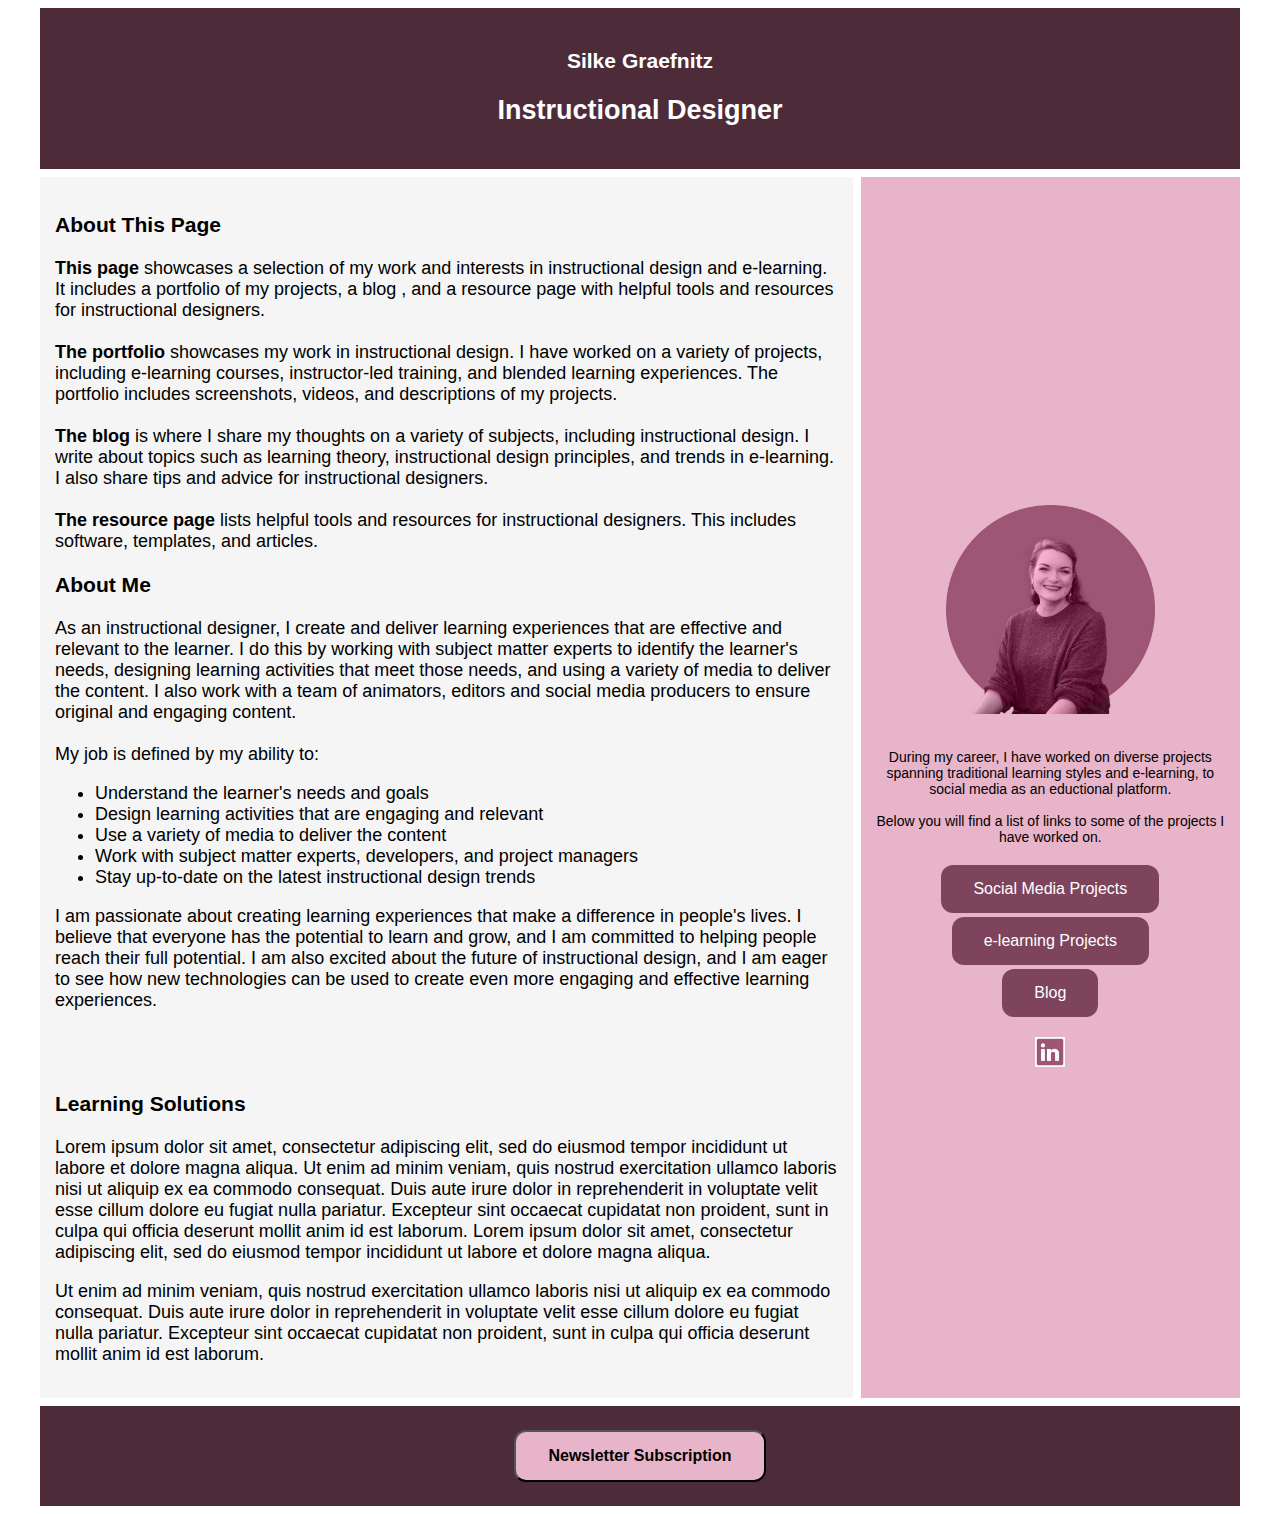
==== index.html @ 3ccdca1b "Update index.html" ====
<!DOCTYPE html>
<html lang="en">
<head>
  <meta charset="UTF-8">
  <meta http-equiv="X-UA-Compatible" content="IE=edge">
  <meta name="viewport" content="width=device-width, initial-scale=1.0">

 
  <meta name="description" content=" Experienced instructional designer for e-learning solutions, curriculum development, and professional development trainings.">

  <title>Silke Graefnitz - Instructional Design</title>

  <link rel="stylesheet" href="css/profile.css">
</head>
<body>
  
  <div class="wrapper">
    
    <div class="grid-container">
      
      <header class="grid-item header">
        <h3>Silke Graefnitz</h3>
      
          <h2>Instructional Designer</h2>
      </header>
      
      <main class="grid-item main">
      
      <h3>About This Page</h3>
        <b>This page</b> showcases a selection of my work and interests in instructional design and e-learning.
        It includes a portfolio of my projects, a blog , and a resource page with helpful tools and resources for instructional designers.
      <br><br>
        <b>The portfolio</b> showcases my work in instructional design. I have worked on a variety of projects, including e-learning courses, instructor-led training, and blended learning experiences. The portfolio includes screenshots, videos, and descriptions of my projects.
      <br><br>
        <b>The blog</b> is where I share my thoughts on a variety of subjects, including instructional design. I write about topics such as learning theory, instructional design principles, and trends in e-learning. I also share tips and advice for instructional designers.
      <br><br>
        <b>The resource page</b> lists helpful tools and resources for instructional designers. This includes software, templates, and articles.

    
      <br>
    <h3>About Me</h3>
      As an instructional designer, I create and deliver learning experiences that are effective and relevant to the learner. I do this by working with subject matter experts to identify the learner's needs, designing learning activities that meet those needs, and using a variety of media to deliver the content. I also work with a team of animators, editors and social media producers to ensure original and engaging content.
    <br><br>
      My job is defined by my ability to:
      <ul>
        <li>Understand the learner's needs and goals</li>
        <li>Design learning activities that are engaging and relevant</li>
        <li>Use a variety of media to deliver the content</li>
        <li>Work with subject matter experts, developers, and project managers</li>
        <li>Stay up-to-date on the latest instructional design trends</li>
      </ul>


      <p>I am passionate about creating learning experiences that make a difference in people's lives. I believe that everyone has the potential to learn and grow, and I am committed to helping people reach their full potential. I am also excited about the future of instructional design, and I am eager to see how new technologies can be used to create even more engaging and effective learning experiences.</p>
 
    <br><br>
    <h3>Learning Solutions</h3>
      Lorem ipsum dolor sit amet, consectetur adipiscing elit, sed do eiusmod tempor incididunt ut labore et dolore magna aliqua. Ut enim ad minim veniam, quis nostrud exercitation ullamco laboris nisi ut aliquip ex ea commodo consequat. Duis aute irure dolor in reprehenderit in voluptate velit esse cillum dolore eu fugiat nulla pariatur. Excepteur sint occaecat cupidatat non proident, sunt in culpa qui officia deserunt mollit anim id est laborum. Lorem ipsum dolor sit amet, consectetur adipiscing elit, sed do eiusmod tempor incididunt ut labore et dolore magna aliqua. 
      <p>Ut enim ad minim veniam, quis nostrud exercitation ullamco laboris nisi ut aliquip ex ea commodo consequat. Duis aute irure dolor in reprehenderit in voluptate velit esse cillum dolore eu fugiat nulla pariatur. Excepteur sint occaecat cupidatat non proident, sunt in culpa qui officia deserunt mollit anim id est laborum.</p>

      </main>


  <aside class="grid-item aside-one">
      <center><img src="images/silke.jpg" alt="A picture of me" width="60%"></center><br><br>
      <center>During my career, I have worked on diverse projects spanning traditional learning styles and e-learning, to social media as an eductional platform. <br><br>Below you will find a list of links to some of the projects I have worked on.</center>
    <br>

    <center>
      <div class="buttons">
   
      <button onclick="document.location='/portfolio/content.html'" class="button">Social Media Projects</button></div>
       <div class="buttons">
      <button onclick="document.location='/portfolio/courses.html'" class="button">e-learning Projects</button></div>
       <div class="buttons">
      <button onclick="document.location='/blog/blog.html'" class="button" target="_blank">Blog</button>
      </div>
      <br>
      <a href="https://www.linkedin.com/in/silke-graefnitz/"><img src="images/linkedin.jpg" alt="linkedin" width="30"></a>
    </center>
      
  </aside>
      
      
  <footer class="grid-item footer">
 
    <form action="/action_page.php">
      
      <button id="myBtn">Newsletter Subscription</button>


<div id="myModal" class="modal">

  <div class="modal-content">
    <span class="close">&times;</span>
    <center><h2>Subscribe To My Newsletter</h2>
          <p>Have my blog posts delivered straight to your inbox.</p>
          <input type="text" placeholder="Name" name="name" required><br>
          <input type="text" placeholder="Email address" name="mail" required>
        <br>
          <input type="submit" value="Subscribe"></center>
  </div>
  <script type="text/javascript" src="silgraef.github.io/script.js"></script>
</div>
    
      
</footer>
 
</body>
---- css/profile.css ----
h1 {
    text-align: center;
    font-family: -apple-system, BlinkMacSystemFont, 'Segoe UI', Roboto, Oxygen, Ubuntu, Cantarell, 'Open Sans', 'Helvetica Neue', sans-serif;
  }
  
  .wrapper {
    width: min(100% - 2rem, 1200px);
    margin-inline: auto;
  }


  .grid-container {
    display: grid;
    grid-template-areas: 
      "header header header header"
      "main main main aside-one"
      "main main main aside-one"
      "footer footer footer footer";
    min-height: 90vh;
    margin-top: 0rem;
    gap: 0.5rem;
    max-width: 1200px;
    font-family: -apple-system, BlinkMacSystemFont, 'Segoe UI', Roboto, Oxygen, Ubuntu, Cantarell, 'Open Sans', 'Helvetica Neue', sans-serif;
    
  }
 
  .grid-item {
    font-size: 1.5rem;
    background-color: whitesmoke;
    font-size: 18px;
    padding: 15px;
  }


  .header {
    grid-area: header;
    text-align:center;
    align-items: center;
    background-color: #4e2b39;
    padding: 20px;
    color: white;
  }

  .main {
    grid-area: main;
    background-color: whitesmoke;
     
  
  }
  
  .aside-one {
    background-color: #e8b4ca;
    align-items: center;
    text-align:center;
    align-content: center;
    grid-area: aside-one;
    font-family: -apple-system, BlinkMacSystemFont, 'Segoe UI', Roboto, Oxygen, Ubuntu, Cantarell, 'Open Sans', 'Helvetica Neue', sans-serif;
    font-size: 14px;
    color: black;
    padding: 15px;
  }
  
  
  
  .button {
    align-content: center;
    background-color: #7d445c;
    border: none;
    color: white;
    padding: 15px 32px;
    font-size: 16px;
    margin: 4px 6px;
    cursor: pointer;
    border-radius: 12px;
    display:flex;
    display: block;
    } 
  
 
  .buttons > .button:hover {
  transform: scale(1.07);
  align-content: center;
  }
  
  /*I adjusted the button for my modal*/
#myBtn {
  align-content: center;
  background-color: #e8b4ca;
  color: #7d445c
  border: none;
  border-radius: 12px;
  padding: 15px 32px;
  font-size: 16px;
  font-weight: bolder;
  margin: 4px 6px;
    }

  .footer {
    grid-area: footer;
    text-align:center;
    background-color: #4e2b39;
    padding: 20px;
    color: black;
  }
  
  
  
  /* The Modal (background) */
.modal {
  display: none; 
  position: fixed ; 
  z-index: 1; 
  left: 5;
  top: 5;
  width: 25%; 
  height: 25%; 
  overflow: auto; 
  background-color: rgb(0,0,0); 
  background-color: rgba(0,0,0,0.4) /* Definitely messed this one up at some point. I feel like this is the default for most pop ups I've seen, right? */
}

/* Modal Content/Box */
.modal-content {
  background-color: #fefefe;
  margin: 15% auto; /* 15% from the top and centered */
  padding: 20px;
  border: 1px solid #e8b4ca;
  width: 50%; /* I think my grid doesn't allow me to adjust the modal size, but I am not sure. */
}

/* The Close Button */
.close {
  color: #7d445c;
  float: right;
  font-size: 28px;
  font-weight: bold;
}

.close:hover,
.close:focus {
  color: black;
  text-decoration: none;
  cursor: pointer;
}

form {
    font-family: -apple-system, BlinkMacSystemFont, 'Segoe UI', Roboto, Oxygen, Ubuntu, Cantarell, 'Open Sans', 'Helvetica Neue', sans-serif;
  }
  
  input[type=text], input[type=submit] {
    width: 25%;
    padding: 8px;
    margin: 8px 0;
    display: inline-block;
    border: 1px solid #e8b4ca;
    box-sizing: border-box;
  }

 
  input[type=submit] {
    background-color: #4e2b39;
    color: #e8b4ca;
    font-size: 16px;
    border: none;
  }


  input[type=submit]:hover {
    opacity: 0.8;
  }

  @media (max-width: 750px) {
    .grid-container {
      grid-template-areas:  
      "header header header header"
      "main main main main"
      "aside-one aside-one aside-one aside-one"
      "footer footer footer footer";;
    }
   
  }
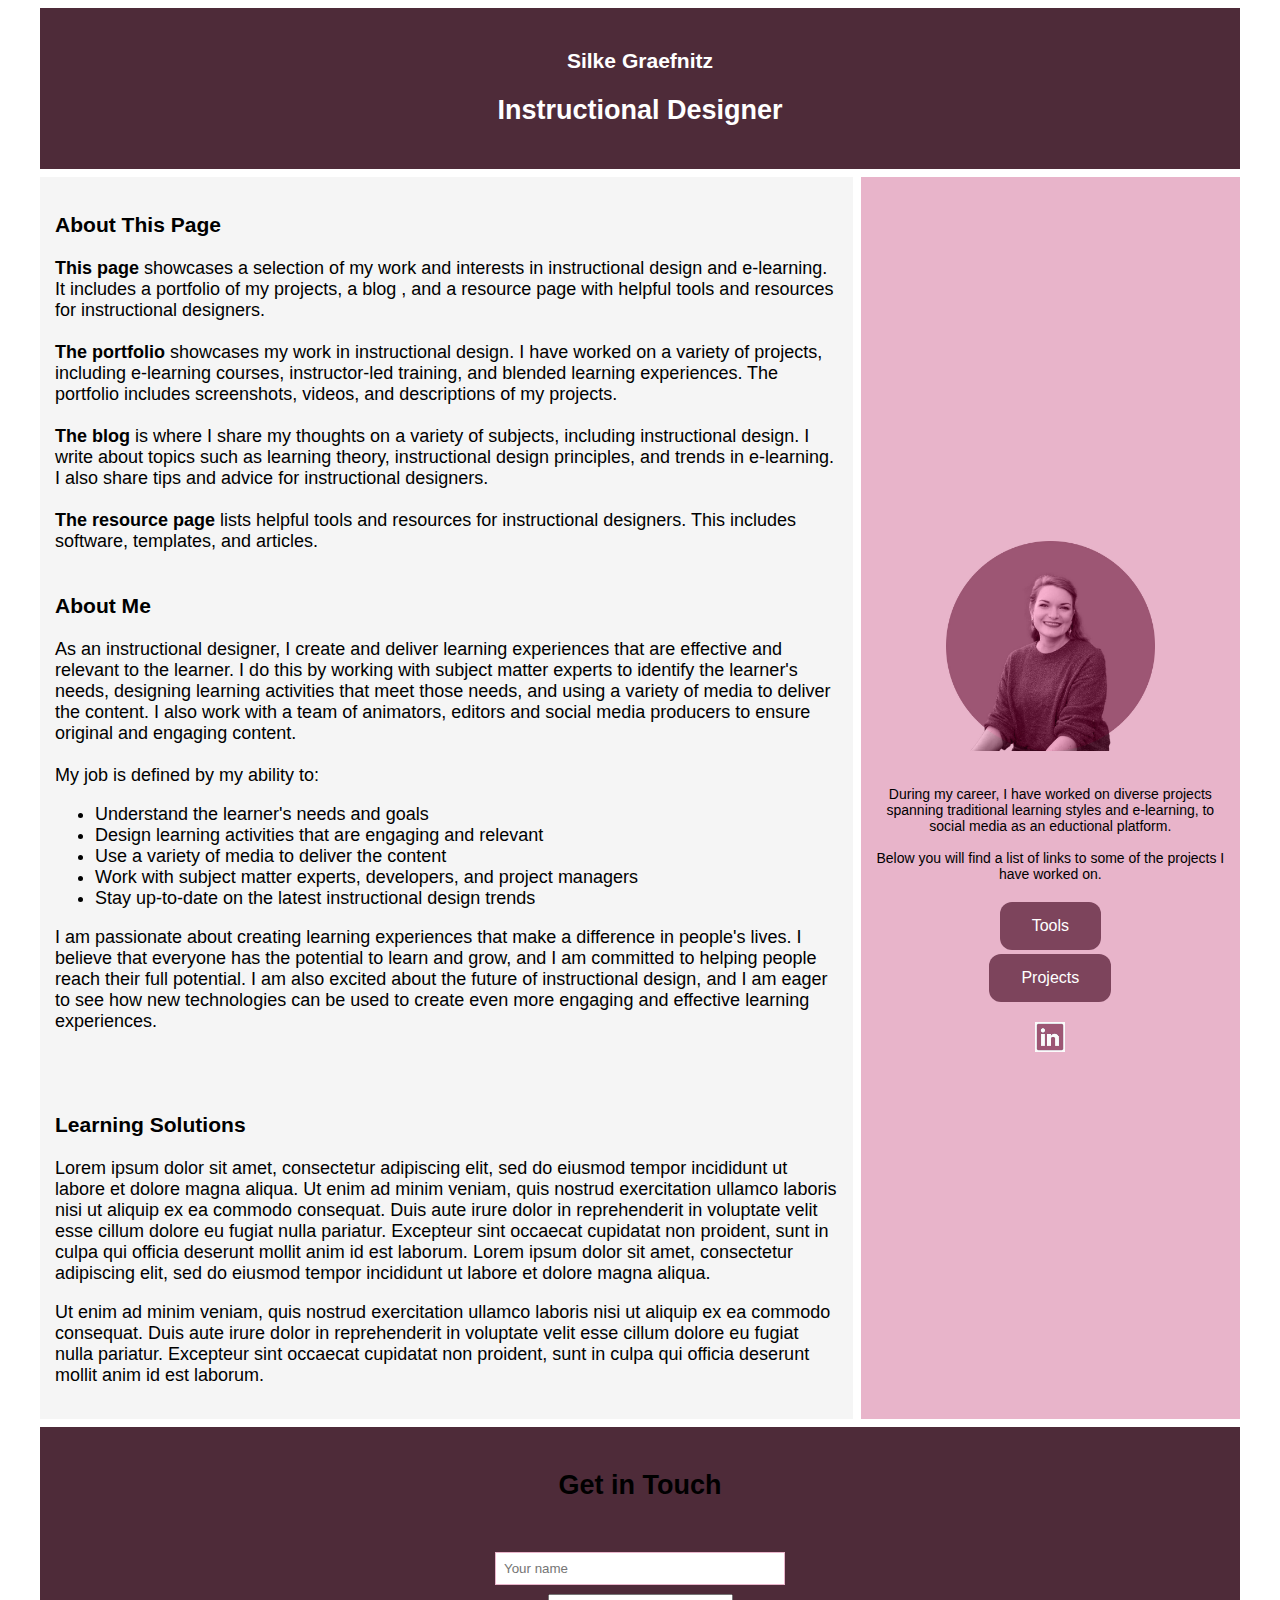
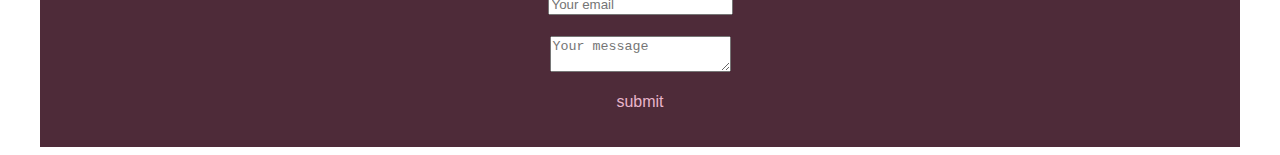
==== commit d6254d14: "Update index.html" ====
--- a/index.html
+++ b/index.html
@@ -25,6 +25,7 @@
       </header>
       
       <main class="grid-item main">
+        <section class="item">
       
       <h3>About This Page</h3>
         <b>This page</b> showcases a selection of my work and interests in instructional design and e-learning.
@@ -35,7 +36,8 @@
         <b>The blog</b> is where I share my thoughts on a variety of subjects, including instructional design. I write about topics such as learning theory, instructional design principles, and trends in e-learning. I also share tips and advice for instructional designers.
       <br><br>
         <b>The resource page</b> lists helpful tools and resources for instructional designers. This includes software, templates, and articles.
-
+      </section>
+   
     
       <br>
     <h3>About Me</h3>
@@ -69,11 +71,11 @@
     <center>
       <div class="buttons">
    
-      <button onclick="document.location='/portfolio/content.html'" class="button">Social Media Projects</button></div>
+      <button onclick="document.location='/portfolio/content.html'" class="button">Tools</button></div>
+      <!--<div class="buttons">
+      <button onclick="document.location='/portfolio/courses.html'" class="button">e-learning Projects</button></div>-->
        <div class="buttons">
-      <button onclick="document.location='/portfolio/courses.html'" class="button">e-learning Projects</button></div>
-       <div class="buttons">
-      <button onclick="document.location='/blog/blog.html'" class="button" target="_blank">Blog</button>
+      <button onclick="document.location='/blog/blog.html'" class="button" target="_blank">Projects</button>
       </div>
       <br>
       <a href="https://www.linkedin.com/in/silke-graefnitz/"><img src="images/linkedin.jpg" alt="linkedin" width="30"></a>
@@ -84,7 +86,7 @@
       
   <footer class="grid-item footer">
  
-    <form action="/action_page.php">
+    <!--<form action="/action_page.php">
       
       <button id="myBtn">Newsletter Subscription</button>
 
@@ -92,18 +94,22 @@
 <div id="myModal" class="modal">
 
   <div class="modal-content">
-    <span class="close">&times;</span>
-    <center><h2>Subscribe To My Newsletter</h2>
-          <p>Have my blog posts delivered straight to your inbox.</p>
-          <input type="text" placeholder="Name" name="name" required><br>
-          <input type="text" placeholder="Email address" name="mail" required>
-        <br>
-          <input type="submit" value="Subscribe"></center>
+    <span class="close">&times;</span>-->
+    <center><h2>Get in Touch</h2></center>
+    <form id="contact-form" action="/contact" method="post"><br>
+      <input type="text" name="name" required placeholder="Your name"><br>
+      <input type="email" name="email" required placeholder="Your email"><br><br>
+      <textarea name="message" required placeholder="Your message"></textarea><br>
+      <input type="submit" value="submit"> 
+    </form>
+    <script src="script/contact.js"></script>
   </div>
-  <script type="text/javascript" src="silgraef.github.io/script.js"></script>
 </div>
+      
+      
     
       
 </footer>
  
 </body>
+
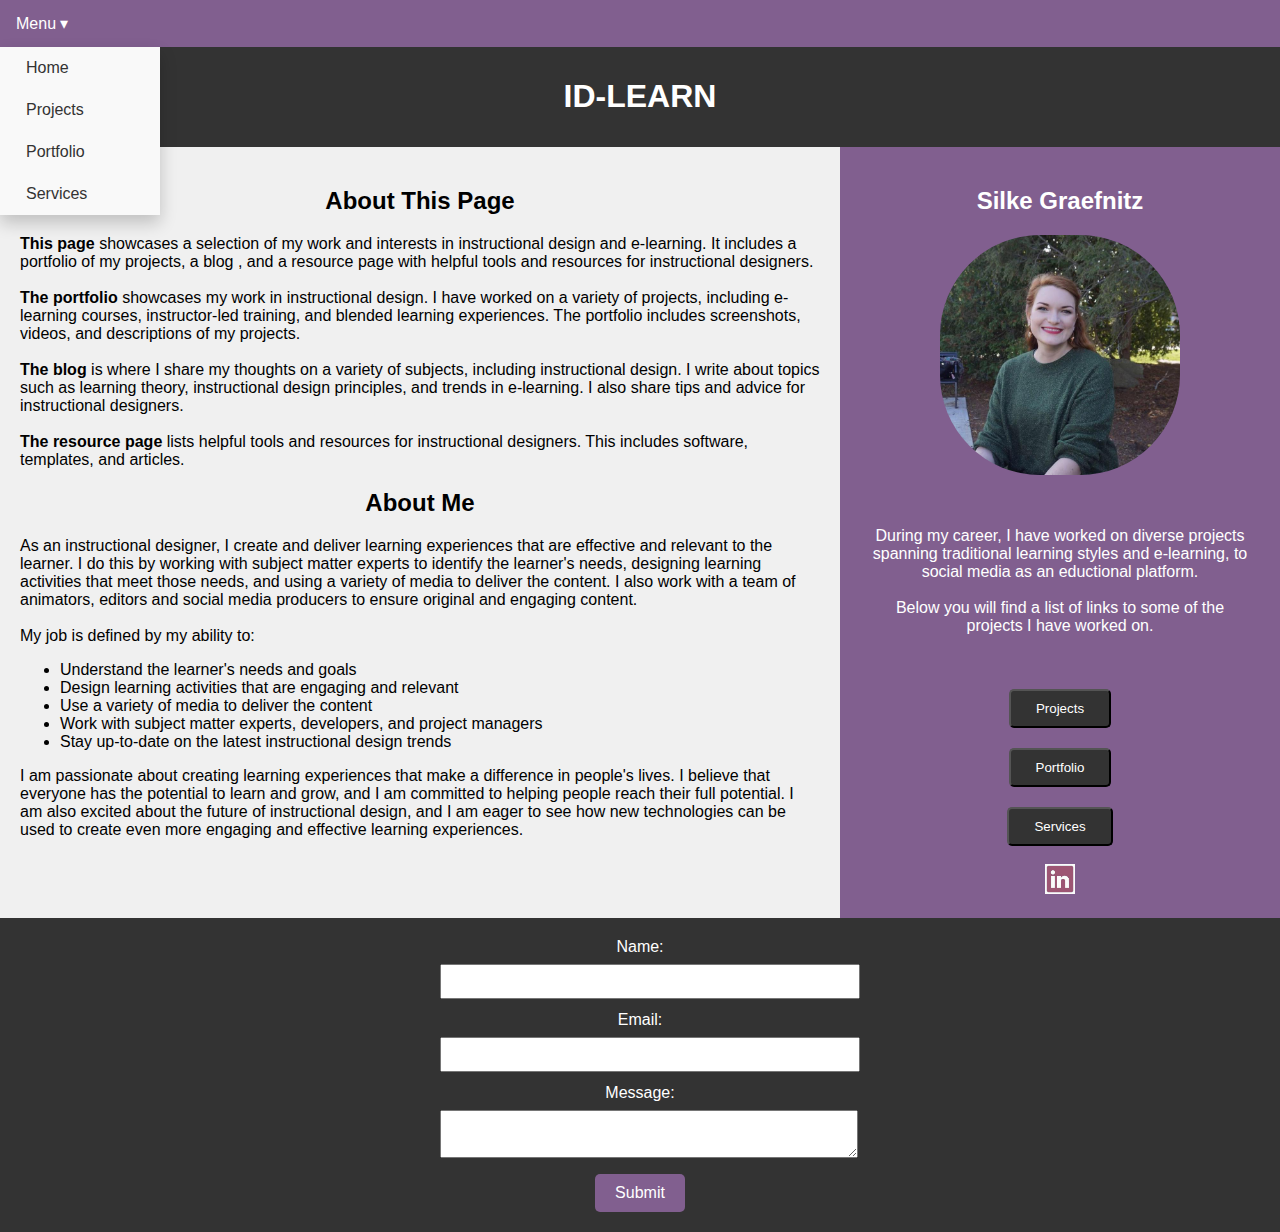
==== commit f0c14e98: "Add files via upload" ====
--- a/index.html
+++ b/index.html
@@ -1,115 +1,121 @@
 <!DOCTYPE html>
 <html lang="en">
 <head>
-  <meta charset="UTF-8">
-  <meta http-equiv="X-UA-Compatible" content="IE=edge">
-  <meta name="viewport" content="width=device-width, initial-scale=1.0">
-
- 
-  <meta name="description" content=" Experienced instructional designer for e-learning solutions, curriculum development, and professional development trainings.">
+    <meta charset="UTF-8">
+    <meta name="viewport" content="width=device-width, initial-scale=1.0">
+    <meta name="description" content=" Experienced instructional designer for e-learning solutions, curriculum development, and professional development trainings.">
 
   <title>Silke Graefnitz - Instructional Design</title>
 
-  <link rel="stylesheet" href="css/profile.css">
+    <link rel="stylesheet" href="styles/style.css">
 </head>
 <body>
-  
-  <div class="wrapper">
-    
-    <div class="grid-container">
+
+    <nav class="navbar">
+        <div class="dropdown">
+            <button class="dropbtn">Menu &#9662;</button>
+            <div class="dropdown-content">
+                <a href="#home">Home</a>
+                <a href="#pprojects">Projects</a>
+                <a href="#portfolio">Portfolio</a>
+                <a href="#services">Services</a>
+            </div>
+        </div>
+    </nav>
+
+<header>
+    <h1>ID-LEARN</h1>
+</header>
+
+<div class="container">
+    <div class="two-thirds">
+        <!-- Content for the two-thirds column goes here -->
+        <h2>About This Page</h2>
+
+        <main class="main">
       
-      <header class="grid-item header">
-        <h3>Silke Graefnitz</h3>
+            
+              <b>This page</b> showcases a selection of my work and interests in instructional design and e-learning.
+              It includes a portfolio of my projects, a blog , and a resource page with helpful tools and resources for instructional designers.
+            <br><br>
+              <b>The portfolio</b> showcases my work in instructional design. I have worked on a variety of projects, including e-learning courses, instructor-led training, and blended learning experiences. The portfolio includes screenshots, videos, and descriptions of my projects.
+            <br><br>
+              <b>The blog</b> is where I share my thoughts on a variety of subjects, including instructional design. I write about topics such as learning theory, instructional design principles, and trends in e-learning. I also share tips and advice for instructional designers.
+            <br><br>
+              <b>The resource page</b> lists helpful tools and resources for instructional designers. This includes software, templates, and articles.
       
-          <h2>Instructional Designer</h2>
-      </header>
+          
+            <br>
+          <h2>About Me</h2>
+            As an instructional designer, I create and deliver learning experiences that are effective and relevant to the learner. I do this by working with subject matter experts to identify the learner's needs, designing learning activities that meet those needs, and using a variety of media to deliver the content. I also work with a team of animators, editors and social media producers to ensure original and engaging content.
+          <br><br>
+            My job is defined by my ability to:
+            <ul>
+              <li>Understand the learner's needs and goals</li>
+              <li>Design learning activities that are engaging and relevant</li>
+              <li>Use a variety of media to deliver the content</li>
+              <li>Work with subject matter experts, developers, and project managers</li>
+              <li>Stay up-to-date on the latest instructional design trends</li>
+            </ul>
       
-      <main class="grid-item main">
-        <section class="item">
       
-      <h3>About This Page</h3>
-        <b>This page</b> showcases a selection of my work and interests in instructional design and e-learning.
-        It includes a portfolio of my projects, a blog , and a resource page with helpful tools and resources for instructional designers.
-      <br><br>
-        <b>The portfolio</b> showcases my work in instructional design. I have worked on a variety of projects, including e-learning courses, instructor-led training, and blended learning experiences. The portfolio includes screenshots, videos, and descriptions of my projects.
-      <br><br>
-        <b>The blog</b> is where I share my thoughts on a variety of subjects, including instructional design. I write about topics such as learning theory, instructional design principles, and trends in e-learning. I also share tips and advice for instructional designers.
-      <br><br>
-        <b>The resource page</b> lists helpful tools and resources for instructional designers. This includes software, templates, and articles.
-      </section>
-   
-    
-      <br>
-    <h3>About Me</h3>
-      As an instructional designer, I create and deliver learning experiences that are effective and relevant to the learner. I do this by working with subject matter experts to identify the learner's needs, designing learning activities that meet those needs, and using a variety of media to deliver the content. I also work with a team of animators, editors and social media producers to ensure original and engaging content.
-    <br><br>
-      My job is defined by my ability to:
-      <ul>
-        <li>Understand the learner's needs and goals</li>
-        <li>Design learning activities that are engaging and relevant</li>
-        <li>Use a variety of media to deliver the content</li>
-        <li>Work with subject matter experts, developers, and project managers</li>
-        <li>Stay up-to-date on the latest instructional design trends</li>
-      </ul>
+            I am passionate about creating learning experiences that make a difference in people's lives. I believe that everyone has the potential to learn and grow, and I am committed to helping people reach their full potential. I am also excited about the future of instructional design, and I am eager to see how new technologies can be used to create even more engaging and effective learning experiences.
+       
+        
+            </main>
+
+    </div>
 
 
-      <p>I am passionate about creating learning experiences that make a difference in people's lives. I believe that everyone has the potential to learn and grow, and I am committed to helping people reach their full potential. I am also excited about the future of instructional design, and I am eager to see how new technologies can be used to create even more engaging and effective learning experiences.</p>
- 
-    <br><br>
-    <h3>Learning Solutions</h3>
-      Lorem ipsum dolor sit amet, consectetur adipiscing elit, sed do eiusmod tempor incididunt ut labore et dolore magna aliqua. Ut enim ad minim veniam, quis nostrud exercitation ullamco laboris nisi ut aliquip ex ea commodo consequat. Duis aute irure dolor in reprehenderit in voluptate velit esse cillum dolore eu fugiat nulla pariatur. Excepteur sint occaecat cupidatat non proident, sunt in culpa qui officia deserunt mollit anim id est laborum. Lorem ipsum dolor sit amet, consectetur adipiscing elit, sed do eiusmod tempor incididunt ut labore et dolore magna aliqua. 
-      <p>Ut enim ad minim veniam, quis nostrud exercitation ullamco laboris nisi ut aliquip ex ea commodo consequat. Duis aute irure dolor in reprehenderit in voluptate velit esse cillum dolore eu fugiat nulla pariatur. Excepteur sint occaecat cupidatat non proident, sunt in culpa qui officia deserunt mollit anim id est laborum.</p>
 
-      </main>
+    <div class="one-third">
+        <!-- Content for the one-third column goes here -->
+        <h2>Silke Graefnitz</h2>
+    
+        <img src="\images\profile.jpg" alt="A picture of me" class="rounded-image">
+        <br><br>
+
+        <p>During my career, I have worked on diverse projects spanning traditional learning styles and e-learning, to social media as an eductional platform. <br><br>Below you will find a list of links to some of the projects I have worked on.</p>
+      <br>
+  
+      
+        <div class="buttons">
+     
+        <button onclick="document.location='/portfolio/content.html'" class="button">Projects</button></div>
+         <div class="buttons">
+        <button onclick="document.location='/portfolio/courses.html'" class="button">Portfolio</button></div>
+         <div class="buttons">
+        <button onclick="document.location='/blog/blog.html'" class="button" target="_blank">Services</button>
+        </div>
+        <br>
+        <a href="https://www.linkedin.com/in/silke-graefnitz/"><img src="images/linkedin.jpg" alt="linkedin" width="30"></a>
+      
 
 
-  <aside class="grid-item aside-one">
-      <center><img src="images/silke.jpg" alt="A picture of me" width="60%"></center><br><br>
-      <center>During my career, I have worked on diverse projects spanning traditional learning styles and e-learning, to social media as an eductional platform. <br><br>Below you will find a list of links to some of the projects I have worked on.</center>
-    <br>
 
-    <center>
-      <div class="buttons">
-   
-      <button onclick="document.location='/portfolio/content.html'" class="button">Tools</button></div>
-      <!--<div class="buttons">
-      <button onclick="document.location='/portfolio/courses.html'" class="button">e-learning Projects</button></div>-->
-       <div class="buttons">
-      <button onclick="document.location='/blog/blog.html'" class="button" target="_blank">Projects</button>
-      </div>
+    </div>
+</div>
+
+<footer class="footer">
+ 
+    <form id="contactForm">
+      <label for="name">Name:</label>
+      <input type="text" id="name" name="name" required>
       <br>
-      <a href="https://www.linkedin.com/in/silke-graefnitz/"><img src="images/linkedin.jpg" alt="linkedin" width="30"></a>
-    </center>
+  
+      <label for="email">Email:</label>
+      <input type="email" id="email" name="email" required>
+      <br>
+  
+      <label for="message">Message:</label>
+      <textarea id="message" name="message" required></textarea>
+  
+      <button type="button" onclick="submitForm()">Submit</button>
+  </form>
+  <script src="scripts/contact.js"></script>
+        
       
-  </aside>
-      
-      
-  <footer class="grid-item footer">
- 
-    <!--<form action="/action_page.php">
-      
-      <button id="myBtn">Newsletter Subscription</button>
+      </footer>
 
-
-<div id="myModal" class="modal">
-
-  <div class="modal-content">
-    <span class="close">&times;</span>-->
-    <center><h2>Get in Touch</h2></center>
-    <form id="contact-form" action="/contact" method="post"><br>
-      <input type="text" name="name" required placeholder="Your name"><br>
-      <input type="email" name="email" required placeholder="Your email"><br><br>
-      <textarea name="message" required placeholder="Your message"></textarea><br>
-      <input type="submit" value="submit"> 
-    </form>
-    <script src="script/contact.js"></script>
-  </div>
-</div>
-      
-      
-    
-      
-</footer>
- 
 </body>
-
+</html>
--- a/styles/style.css
+++ b/styles/style.css
@@ -0,0 +1,169 @@
+.navbar {
+    overflow: hidden;
+    background-color: #815f8f;
+}
+
+.dropdown {
+    float: left;
+}
+
+.dropbtn {
+    font-size: 16px;
+    border: none;
+    outline: none;
+    color: white;
+    padding: 14px 16px;
+    background-color: inherit;
+    font-family: inherit;
+    margin: 0;
+    cursor: pointer;
+}
+
+
+
+.dropdown-content {
+    display: none;
+    position: absolute;
+    background-color: #f9f9f9;
+    min-width: 160px;
+    box-shadow: 0 8px 16px 0 rgba(0, 0, 0, 0.2);
+    z-index: 1;
+}
+
+.dropdown-content a {
+    float: none;
+    color: #333;
+    padding: 12px 16px;
+    text-decoration: none;
+    display: block;
+    text-align: left;
+}
+
+.dropdown-content a:hover {
+    background-color: #ddd;
+}
+
+.dropdown:hover .dropdown-content {
+    display: block;
+}
+
+
+body {
+    margin: 0;
+    padding: 0;
+    font-family: -apple-system, BlinkMacSystemFont, 'Segoe UI', Roboto, Oxygen, Ubuntu, Cantarell, 'Open Sans', 'Helvetica Neue', sans-serif;
+    
+
+}
+
+header, footer {
+    background-color: #333;
+    color: #fff;
+    padding: 10px;
+    text-align: center;
+}
+
+
+.container {
+    display: flex;
+    flex-wrap: wrap;
+    justify-content: space-around;
+    padding: 0px;
+}
+
+.two-thirds {
+    flex: 2;
+    background-color: #f0f0f0; 
+    padding: 20px;
+    text-align:left;
+}
+
+.one-third {
+    flex: 1;
+    text-align: center;
+    background-color: #815f8f;
+    color: #fff;
+    padding: 20px;
+}
+
+h2, p, .buttons, a {
+    text-align: center;
+    margin-left: 10px;
+    margin-right: 10px;
+
+}
+
+.rounded-image {
+    width: 60%;
+    border-radius: 100px; 
+    display: block;
+    margin: 0 auto; /* Center the image */
+}
+
+
+.buttons {
+    margin-top: 20px;
+}
+
+.button {
+    background-color: #333;
+    color: #fff;
+    padding: 10px 25px;
+    text-decoration: none;
+    display: inline-block;
+    border-radius: 5px;
+}
+  
+  .buttons > .button:hover {
+  transform: scale(1.07);
+  }
+
+
+ 
+
+.footer {
+    text-align: center; /* Center the content horizontally */
+    padding: 20px; 
+}
+
+#contactForm {
+    max-width: 400px; 
+    margin: 0 auto; /* Center the form horizontally within the footer */
+}
+
+#contactForm label {
+    display: block; /* Display labels as blocks for better spacing */
+    margin-bottom: 8px; 
+}
+
+#contactForm input,
+#contactForm textarea {
+    width: 100%; /* Make inputs and textarea fill the container */
+    padding: 8px; /* Add padding for spacing within inputs and textarea */
+    margin-bottom: 12px; 
+}
+
+#contactForm button {
+    background-color: #815f8f;
+    color: #fff;
+    padding: 10px 20px;
+    border: none;
+    border-radius: 5px;
+    cursor: pointer;
+    font-size: 16px;
+}
+
+
+@media (max-width: 800px) {
+    .container {
+        flex-direction: column;
+    }
+
+    .two-thirds, .one-third {
+        width: 100%;
+    }
+}
+
+
+
+
